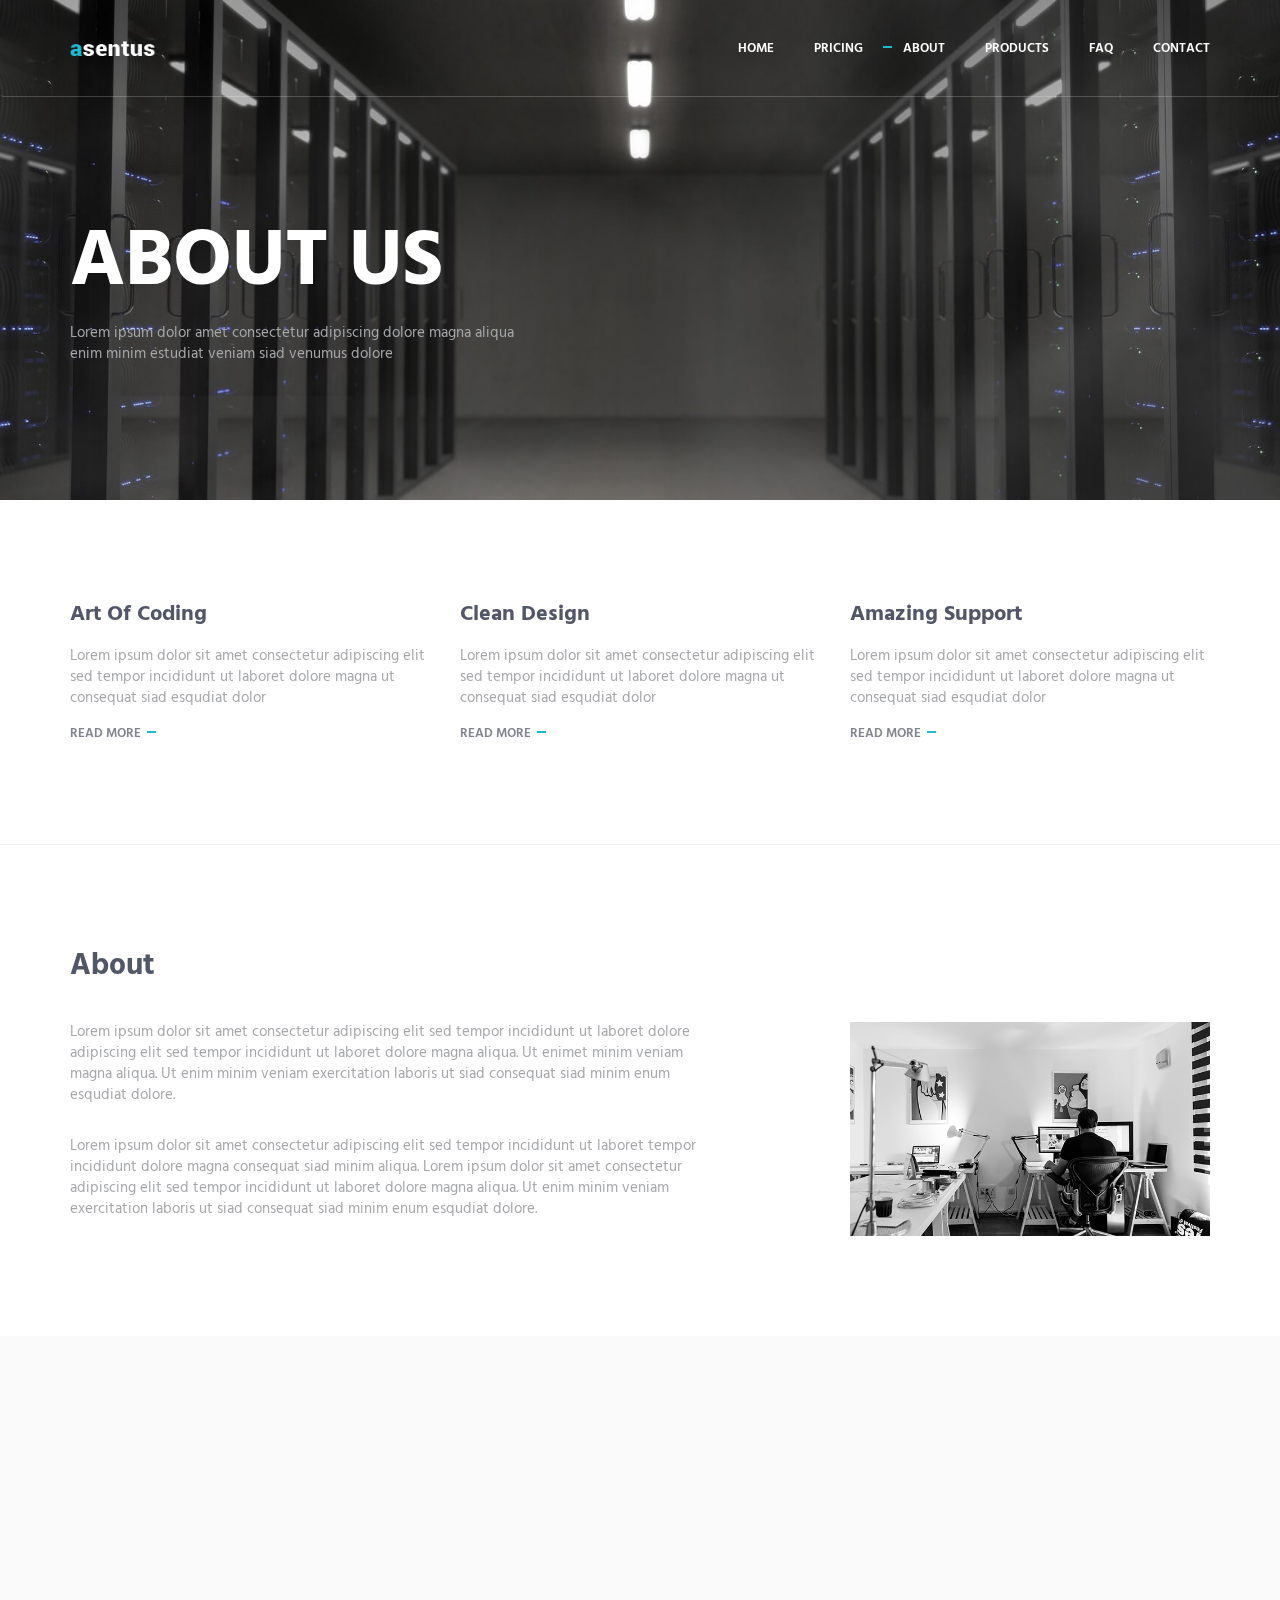
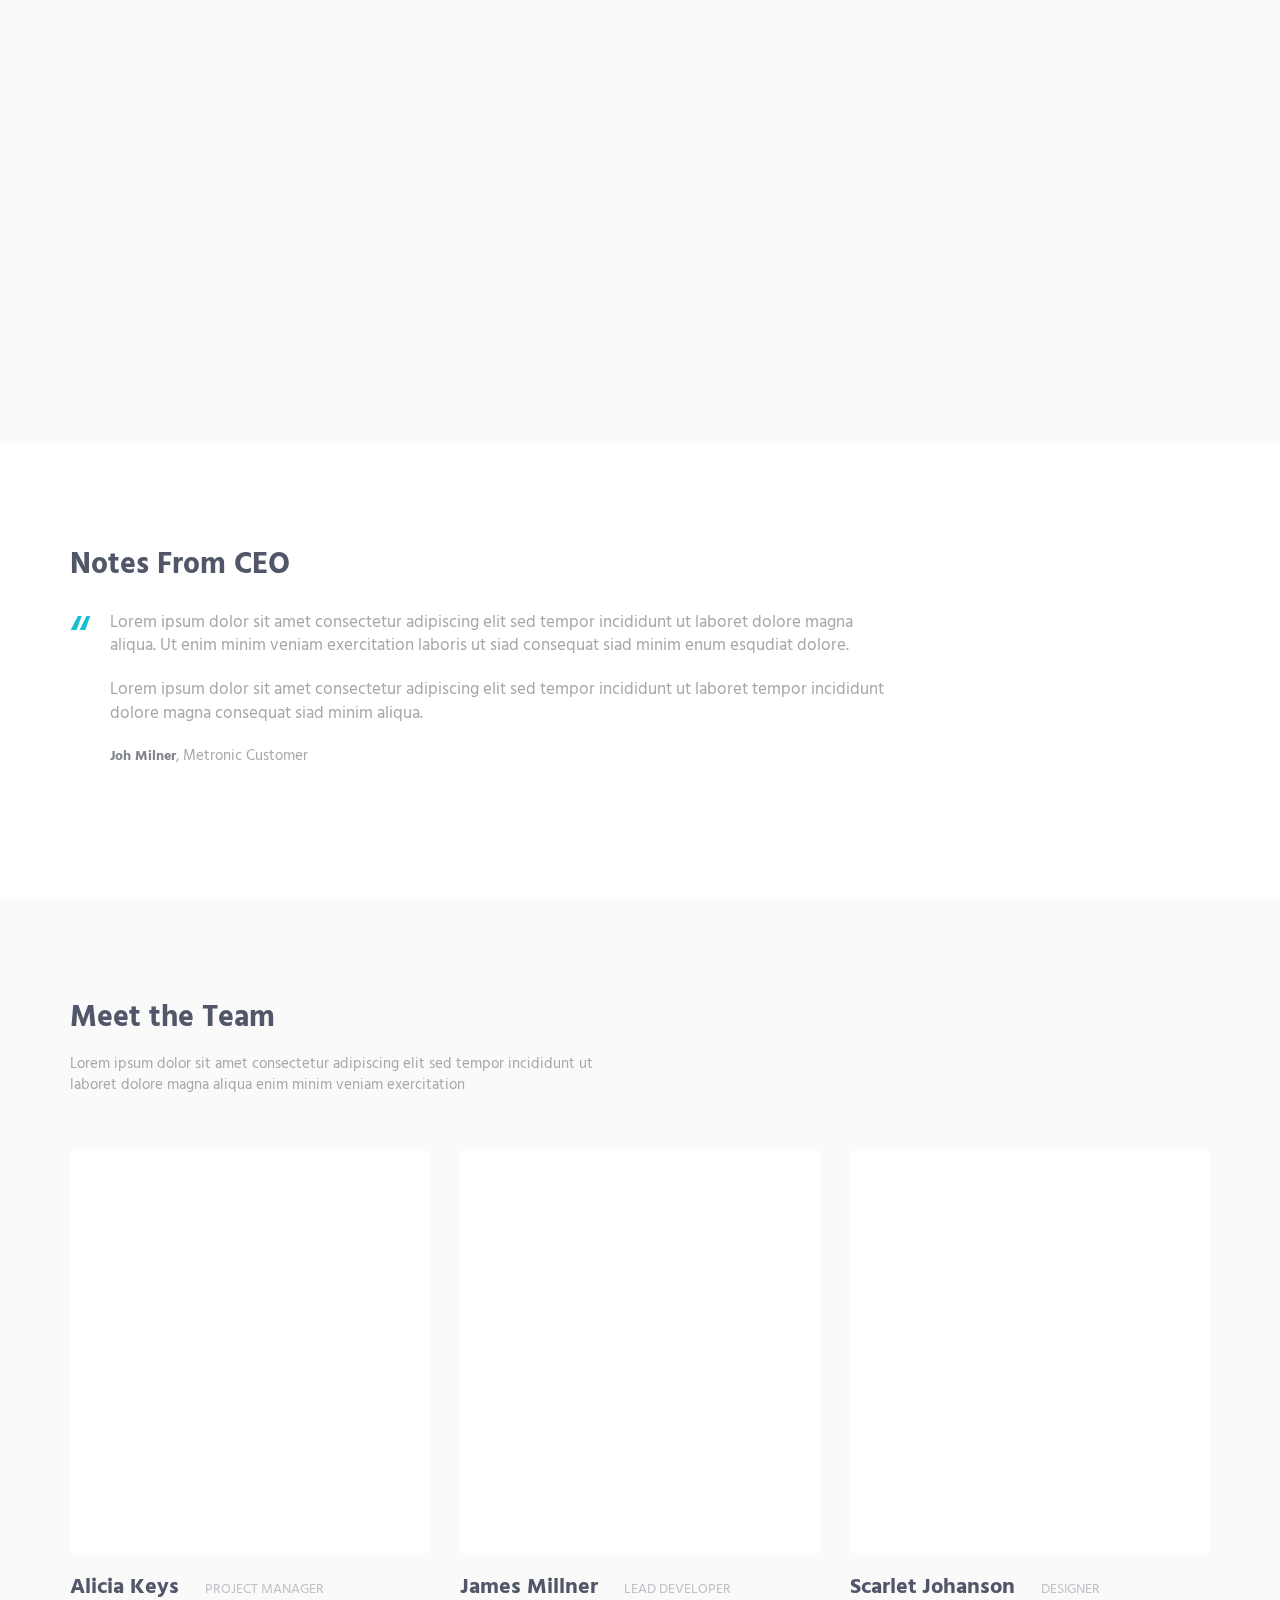
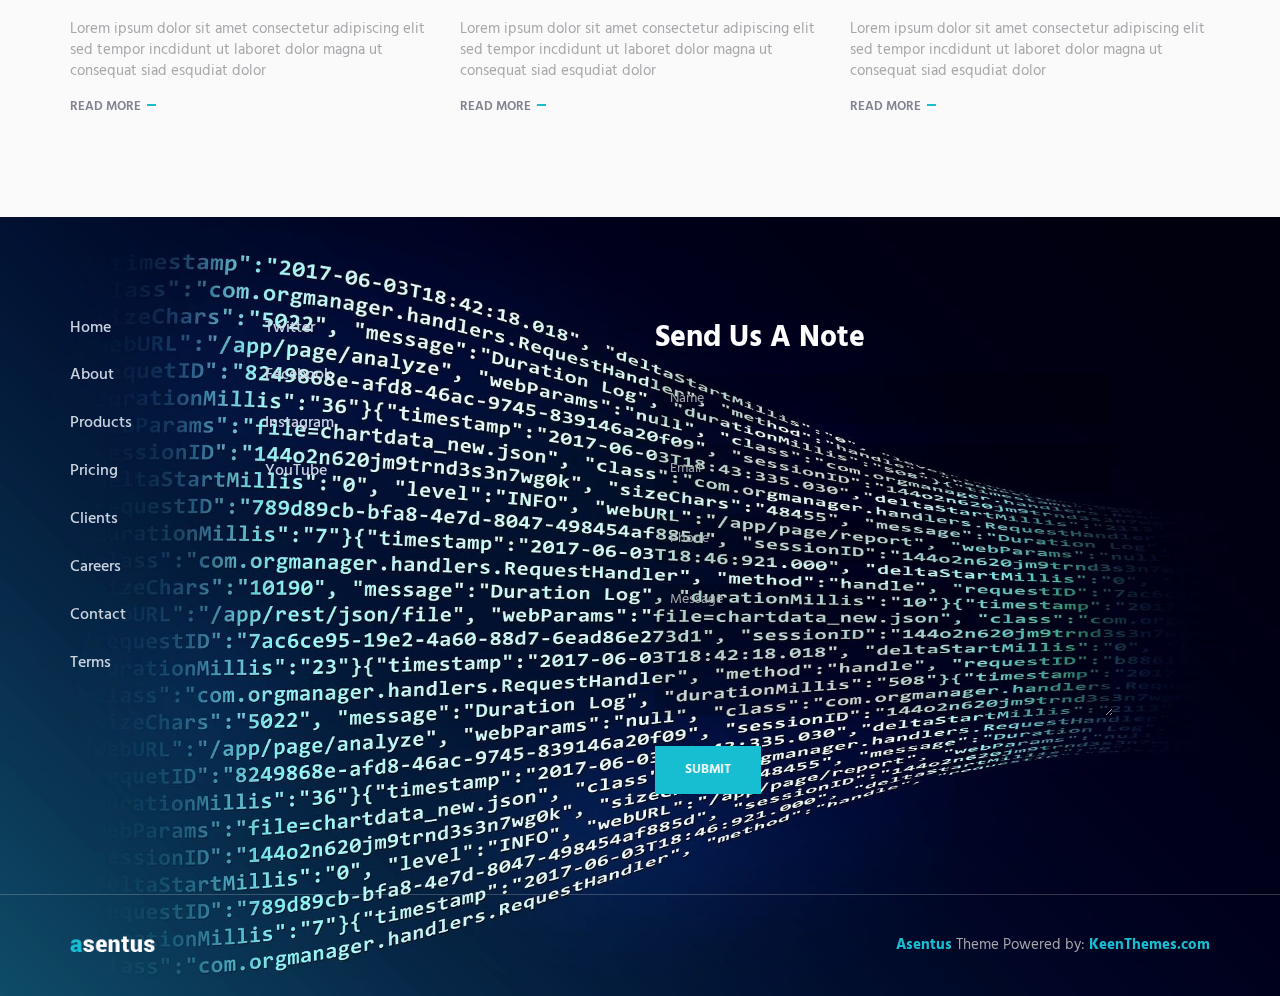
==== docs/about.html @ 5712c114 "init" ====
<!DOCTYPE html>
<!-- ==============================
    Project:        Metronic "Asentus" Frontend Freebie - Responsive HTML Template Based On Twitter Bootstrap 3.3.4
    Version:        1.0
    Author:         KeenThemes
    Primary use:    Corporate, Business Themes.
    Email:          support@keenthemes.com
    Follow:         http://www.twitter.com/keenthemes
    Like:           http://www.facebook.com/keenthemes
    Website:        http://www.keenthemes.com
    Premium:        Premium Metronic Admin Theme: http://themeforest.net/item/metronic-responsive-admin-dashboard-template/4021469?ref=keenthemes
================================== -->
<html lang="en" class="no-js">
    <!-- BEGIN HEAD -->
    <head>
        <meta charset="utf-8"/>
        <title>Metronic "Asentus" Frontend Freebie</title>
        <meta http-equiv="X-UA-Compatible" content="IE=edge">
        <meta content="width=device-width, initial-scale=1" name="viewport"/>
        <meta content="" name="description"/>
        <meta content="" name="author"/>

        <!-- GLOBAL MANDATORY STYLES -->
        <link href="http://fonts.googleapis.com/css?family=Hind:300,400,500,600,700" rel="stylesheet" type="text/css">
        <link href="vendor/simple-line-icons/simple-line-icons.min.css" rel="stylesheet" type="text/css"/>
        <link href="vendor/bootstrap/css/bootstrap.min.css" rel="stylesheet" type="text/css"/>

        <!-- PAGE LEVEL PLUGIN STYLES -->
        <link href="css/animate.css" rel="stylesheet">
        <link href="vendor/swiper/css/swiper.min.css" rel="stylesheet" type="text/css"/>

        <!-- THEME STYLES -->
        <link href="css/layout.min.css" rel="stylesheet" type="text/css"/>

        <!-- Favicon -->
        <link rel="shortcut icon" href="favicon.ico"/>
    </head>
    <!-- END HEAD -->

    <!-- BODY -->
    <body>

        <!--========== HEADER ==========-->
        <header class="header navbar-fixed-top">
            <!-- Navbar -->
            <nav class="navbar" role="navigation">
                <div class="container">
                    <!-- Brand and toggle get grouped for better mobile display -->
                    <div class="menu-container">
                        <button type="button" class="navbar-toggle" data-toggle="collapse" data-target=".nav-collapse">
                            <span class="sr-only">Toggle navigation</span>
                            <span class="toggle-icon"></span>
                        </button>

                        <!-- Logo -->
                        <div class="logo">
                            <a class="logo-wrap" href="index.html">
                                <img class="logo-img logo-img-main" src="img/logo.png" alt="Asentus Logo">
                                <img class="logo-img logo-img-active" src="img/logo-dark.png" alt="Asentus Logo">
                            </a>
                        </div>
                        <!-- End Logo -->
                    </div>

                    <!-- Collect the nav links, forms, and other content for toggling -->
                    <div class="collapse navbar-collapse nav-collapse">
                        <div class="menu-container">
                            <ul class="navbar-nav navbar-nav-right">
                                <li class="nav-item"><a class="nav-item-child nav-item-hover" href="index.html">Home</a></li>
                                <li class="nav-item"><a class="nav-item-child nav-item-hover" href="pricing.html">Pricing</a></li>
                                <li class="nav-item"><a class="nav-item-child nav-item-hover active" href="about.html">About</a></li>
                                <li class="nav-item"><a class="nav-item-child nav-item-hover" href="products.html">Products</a></li>
                                <li class="nav-item"><a class="nav-item-child nav-item-hover" href="faq.html">FAQ</a></li>
                                <li class="nav-item"><a class="nav-item-child nav-item-hover" href="contact.html">Contact</a></li>
                            </ul>
                        </div>
                    </div>
                    <!-- End Navbar Collapse -->
                </div>
            </nav>
            <!-- Navbar -->
        </header>
        <!--========== END HEADER ==========-->

        <!--========== PARALLAX ==========-->
        <div class="parallax-window" data-parallax="scroll" data-image-src="img/1920x1080/01.jpg">
            <div class="parallax-content container">
                <h1 class="carousel-title">About Us</h1>
                <p>Lorem ipsum dolor amet consectetur adipiscing dolore magna aliqua <br/> enim minim estudiat veniam siad venumus dolore</p>
            </div>
        </div>
        <!--========== PARALLAX ==========-->

        <!--========== PAGE LAYOUT ==========-->
        <!-- Features -->
        <div class="section-seperator">
            <div class="content-lg container">
                <div class="row">
                    <div class="col-sm-4 sm-margin-b-50">
                        <div class="wow fadeInLeft" data-wow-duration=".3" data-wow-delay=".3s">
                            <h3>Art Of Coding</h3>
                            <p>Lorem ipsum dolor sit amet consectetur adipiscing elit sed tempor incididunt ut laboret dolore magna ut consequat siad esqudiat dolor</p>
                            <a class="link" href="#">Read More</a>
                        </div>
                    </div>
                    <div class="col-sm-4 sm-margin-b-50">
                        <div class="wow fadeInLeft" data-wow-duration=".3" data-wow-delay=".2s">
                            <h3>Clean Design</h3>
                            <p>Lorem ipsum dolor sit amet consectetur adipiscing elit sed tempor incididunt ut laboret dolore magna ut consequat siad esqudiat dolor</p>
                            <a class="link" href="#">Read More</a>
                        </div>
                    </div>
                    <div class="col-sm-4">
                        <div class="wow fadeInLeft" data-wow-duration=".3" data-wow-delay=".1s">
                            <h3>Amazing Support</h3>
                            <p>Lorem ipsum dolor sit amet consectetur adipiscing elit sed tempor incididunt ut laboret dolore magna ut consequat siad esqudiat dolor</p>
                            <a class="link" href="#">Read More</a>
                        </div>
                    </div>
                </div>
                <!--// end row -->
            </div>
        </div>
        <!-- End Features -->

        <!-- About -->
        <div class="content-lg container">
            <div class="row margin-b-20">
                <div class="col-sm-6">
                    <h2>About</h2>
                </div>
            </div>
            <!--// end row -->

            <div class="row">
                <div class="col-sm-7 sm-margin-b-50">
                    <div class="margin-b-30">
                        <p>Lorem ipsum dolor sit amet consectetur adipiscing elit sed tempor incididunt ut laboret dolore adipiscing elit sed tempor incididunt ut laboret dolore magna aliqua. Ut enimet minim veniam magna aliqua. Ut enim minim veniam exercitation laboris ut siad consequat siad minim enum esqudiat dolore.</p>
                    </div>
                    <p>Lorem ipsum dolor sit amet consectetur adipiscing elit sed tempor incididunt ut laboret tempor incididunt dolore magna consequat siad minim aliqua. Lorem ipsum dolor sit amet consectetur adipiscing elit sed tempor incididunt ut laboret dolore magna aliqua. Ut enim minim veniam exercitation laboris ut siad consequat siad minim enum esqudiat dolore.</p>
                </div>
                <div class="col-sm-4 col-sm-offset-1">
                    <img class="img-responsive" src="img/640x380/01.jpg" alt="Our Office">
                </div>
            </div>
            <!--// end row -->
        </div>
        <!-- End About -->

        <!-- Service -->
        <div class="bg-color-sky-light" data-auto-height="true">
            <div class="content-lg container">
                <div class="row row-space-1 margin-b-2">
                    <div class="col-sm-4 sm-margin-b-2">
                        <div class="wow fadeInLeft" data-wow-duration=".3" data-wow-delay=".3s">
                            <div class="service" data-height="height">
                                <div class="service-element">
                                    <i class="service-icon icon-chemistry"></i>
                                </div>
                                <div class="service-info">
                                    <h3>Art Of Coding</h3>
                                    <p class="margin-b-5">Lorem ipsum dolor amet consectetur ut consequat siad esqudiat dolor</p>
                                </div>
                                <a href="#" class="content-wrapper-link"></a>    
                            </div>
                        </div>
                    </div>
                    <div class="col-sm-4 sm-margin-b-2">
                        <div class="wow fadeInLeft" data-wow-duration=".3" data-wow-delay=".2s">
                            <div class="service" data-height="height">
                                <div class="service-element">
                                    <i class="service-icon icon-screen-tablet"></i>
                                </div>
                                <div class="service-info">
                                    <h3>Responsive Design</h3>
                                    <p class="margin-b-5">Lorem ipsum dolor amet consectetur ut consequat siad esqudiat dolor</p>
                                </div>
                                <a href="#" class="content-wrapper-link"></a>    
                            </div>
                        </div>
                    </div>
                    <div class="col-sm-4">
                        <div class="wow fadeInLeft" data-wow-duration=".3" data-wow-delay=".1s">
                            <div class="service" data-height="height">
                                <div class="service-element">
                                    <i class="service-icon icon-badge"></i>
                                </div>
                                <div class="service-info">
                                    <h3>Feature Reach</h3>
                                    <p class="margin-b-5">Lorem ipsum dolor amet consectetur ut consequat siad esqudiat dolor</p>
                                </div>
                                <a href="#" class="content-wrapper-link"></a>    
                            </div>
                        </div>
                    </div>
                </div>
                <!--// end row -->

                <div class="row row-space-1">
                    <div class="col-sm-4 sm-margin-b-2">
                        <div class="wow fadeInLeft" data-wow-duration=".3" data-wow-delay=".4s">
                            <div class="service" data-height="height">
                                <div class="service-element">
                                    <i class="service-icon icon-notebook"></i>
                                </div>
                                <div class="service-info">
                                    <h3>Useful Documentation</h3>
                                    <p class="margin-b-5">Lorem ipsum dolor amet consectetur ut consequat siad esqudiat dolor</p>
                                </div>
                                <a href="#" class="content-wrapper-link"></a>    
                            </div>
                        </div>
                    </div>
                    <div class="col-sm-4 sm-margin-b-2">
                        <div class="wow fadeInLeft" data-wow-duration=".3" data-wow-delay=".5s">
                            <div class="service" data-height="height">
                                <div class="service-element">
                                    <i class="service-icon icon-speedometer"></i>
                                </div>
                                <div class="service-info">
                                    <h3>Fast Delivery</h3>
                                    <p class="margin-b-5">Lorem ipsum dolor amet consectetur ut consequat siad esqudiat dolor</p>
                                </div>
                                <a href="#" class="content-wrapper-link"></a>    
                            </div>
                        </div>
                    </div>
                    <div class="col-sm-4">
                        <div class="wow fadeInLeft" data-wow-duration=".3" data-wow-delay=".6s">
                            <div class="service" data-height="height">
                                <div class="service-element">
                                    <i class="service-icon icon-badge"></i>
                                </div>
                                <div class="service-info">
                                    <h3>Free Plugins</h3>
                                    <p class="margin-b-5">Lorem ipsum dolor amet consectetur ut consequat siad esqudiat dolor</p>
                                </div>
                                <a href="#" class="content-wrapper-link"></a>    
                            </div>
                        </div>
                    </div>
                </div>
                <!--// end row -->
            </div>
        </div>
        <!-- End Service -->

        <!-- Testimonials -->
        <div class="content-lg container">
            <div class="row">
                <div class="col-sm-9">
                    <h2>Notes From CEO</h2>

                    <!-- Swiper Testimonials -->
                    <div class="swiper-slider swiper-testimonials">
                        <!-- Swiper Wrapper -->
                        <div class="swiper-wrapper">
                            <div class="swiper-slide">
                                <blockquote class="blockquote">
                                    <div class="margin-b-20">
                                        Lorem ipsum dolor sit amet consectetur adipiscing elit sed tempor incididunt ut laboret dolore magna aliqua. Ut enim minim veniam exercitation laboris ut siad consequat siad minim enum esqudiat dolore.
                                    </div>
                                    <div class="margin-b-20">
                                        Lorem ipsum dolor sit amet consectetur adipiscing elit sed tempor incididunt ut laboret tempor incididunt dolore magna consequat siad minim aliqua.
                                    </div>
                                    <p><span class="fweight-700 color-link">Joh Milner</span>, Metronic Customer</p>
                                </blockquote>
                            </div>
                            <div class="swiper-slide">
                                <blockquote class="blockquote">
                                    <div class="margin-b-20">
                                        Duis aute irure dolor in reprehenderit in voluptate velit esse cillum dolore eu fugiat nulla pariatur. Excepteur sint occaecat cupidatat non proident, sunt in culpa qui officia deserunt mollit anim id est laborum.
                                    </div>
                                    <div class="margin-b-20">
                                        Ut enim ad minim veniam, quis nostrud exercitation ullamco laboris nisi ut aliquip ex ea commodo consequat.
                                    </div>
                                    <p><span class="fweight-700 color-link">Alex Clarson</span>, Metronic Customer</p>
                                </blockquote>
                            </div>
                        </div>
                        <!-- End Swiper Wrapper -->

                        <!-- Pagination -->
                        <div class="swiper-testimonials-pagination"></div>
                    </div>
                    <!-- End Swiper Testimonials -->
                </div>
            </div>
            <!--// end row -->
        </div>
        <!-- End Testimonials -->

        <!-- Team -->
        <div class="bg-color-sky-light">
            <div class="content-lg container">
                <div class="row margin-b-40">
                    <div class="col-sm-6">
                        <h2>Meet the Team</h2>
                        <p>Lorem ipsum dolor sit amet consectetur adipiscing elit sed tempor incididunt ut laboret dolore magna aliqua enim minim veniam exercitation</p>
                    </div>
                </div>
                <!--// end row -->

                <div class="row">
                    <!-- Team -->
                    <div class="col-sm-4 sm-margin-b-50">
                        <div class="bg-color-white margin-b-20">
                            <div class="wow zoomIn" data-wow-duration=".3" data-wow-delay=".1s">
                                <img class="img-responsive" src="img/770x860/01.jpg" alt="Team Image">
                            </div>
                        </div>
                        <h4><a href="#">Alicia Keys</a> <span class="text-uppercase margin-l-20">Project Manager</span></h4>
                        <p>Lorem ipsum dolor sit amet consectetur adipiscing elit sed tempor incdidunt ut laboret dolor magna ut consequat siad esqudiat dolor</p>
                        <a class="link" href="#">Read More</a>
                    </div>
                    <!-- End Team -->

                    <!-- Team -->
                    <div class="col-sm-4 sm-margin-b-50">
                        <div class="bg-color-white margin-b-20">
                            <div class="wow zoomIn" data-wow-duration=".3" data-wow-delay=".1s">
                                <img class="img-responsive" src="img/770x860/02.jpg" alt="Team Image">
                            </div>
                        </div>
                        <h4><a href="#">James Millner</a> <span class="text-uppercase margin-l-20">Lead Developer</span></h4>
                        <p>Lorem ipsum dolor sit amet consectetur adipiscing elit sed tempor incdidunt ut laboret dolor magna ut consequat siad esqudiat dolor</p>
                        <a class="link" href="#">Read More</a>
                    </div>
                    <!-- End Team -->

                    <!-- Team -->
                    <div class="col-sm-4 sm-margin-b-50">
                        <div class="bg-color-white margin-b-20">
                            <div class="wow zoomIn" data-wow-duration=".3" data-wow-delay=".1s">
                                <img class="img-responsive" src="img/770x860/03.jpg" alt="Team Image">
                            </div>
                        </div>
                        <h4><a href="#">Scarlet Johanson</a> <span class="text-uppercase margin-l-20">Designer</span></h4>
                        <p>Lorem ipsum dolor sit amet consectetur adipiscing elit sed tempor incdidunt ut laboret dolor magna ut consequat siad esqudiat dolor</p>
                        <a class="link" href="#">Read More</a>
                    </div>
                    <!-- End Team -->
                </div>
                <!--// end row -->
            </div>
        </div>
        <!-- End Team -->
        <!--========== END PAGE LAYOUT ==========-->

        <!--========== FOOTER ==========-->
        <footer class="footer">
            <!-- Links -->
            <div class="footer-seperator">
                <div class="content-lg container">
                    <div class="row">
                        <div class="col-sm-2 sm-margin-b-50">
                            <!-- List -->
                            <ul class="list-unstyled footer-list">
                                <li class="footer-list-item"><a class="footer-list-link" href="#">Home</a></li>
                                <li class="footer-list-item"><a class="footer-list-link" href="#">About</a></li>
                                <li class="footer-list-item"><a class="footer-list-link" href="#">Products</a></li>
                                <li class="footer-list-item"><a class="footer-list-link" href="#">Pricing</a></li>
                                <li class="footer-list-item"><a class="footer-list-link" href="#">Clients</a></li>
                                <li class="footer-list-item"><a class="footer-list-link" href="#">Careers</a></li>
                                <li class="footer-list-item"><a class="footer-list-link" href="#">Contact</a></li>
                                <li class="footer-list-item"><a class="footer-list-link" href="#">Terms</a></li>
                            </ul>
                            <!-- End List -->
                        </div>
                        <div class="col-sm-4 sm-margin-b-30">
                            <!-- List -->
                            <ul class="list-unstyled footer-list">
                                <li class="footer-list-item"><a class="footer-list-link" href="#">Twitter</a></li>
                                <li class="footer-list-item"><a class="footer-list-link" href="#">Facebook</a></li>
                                <li class="footer-list-item"><a class="footer-list-link" href="#">Instagram</a></li>
                                <li class="footer-list-item"><a class="footer-list-link" href="#">YouTube</a></li>
                            </ul>
                            <!-- End List -->
                        </div>
                        <div class="col-sm-5 sm-margin-b-30">
                            <h2 class="color-white">Send Us A Note</h2>
                            <input type="text" class="form-control footer-input margin-b-20" placeholder="Name" required>
                            <input type="email" class="form-control footer-input margin-b-20" placeholder="Email" required>
                            <input type="text" class="form-control footer-input margin-b-20" placeholder="Phone" required>
                            <textarea class="form-control footer-input margin-b-30" rows="6" placeholder="Message" required></textarea>
                            <button type="submit" class="btn-theme btn-theme-sm btn-base-bg text-uppercase">Submit</button>
                        </div>
                    </div>
                    <!--// end row -->
                </div>
            </div>
            <!-- End Links -->

            <!-- Copyright -->
            <div class="content container">
                <div class="row">
                    <div class="col-xs-6">
                        <img class="footer-logo" src="img/logo.png" alt="Asentus Logo">
                    </div>
                    <div class="col-xs-6 text-right">
                        <p class="margin-b-0"><a class="color-base fweight-700" href="http://keenthemes.com/preview/asentus/">Asentus</a> Theme Powered by: <a class="color-base fweight-700" href="http://www.keenthemes.com/">KeenThemes.com</a></p>
                    </div>
                </div>
                <!--// end row -->
            </div>
            <!-- End Copyright -->
        </footer>
        <!--========== END FOOTER ==========-->

        <!-- Back To Top -->
        <a href="javascript:void(0);" class="js-back-to-top back-to-top">Top</a>

        <!-- JAVASCRIPTS(Load javascripts at bottom, this will reduce page load time) -->
        <!-- CORE PLUGINS -->
        <script src="vendor/jquery.min.js" type="text/javascript"></script>
        <script src="vendor/jquery-migrate.min.js" type="text/javascript"></script>
        <script src="vendor/bootstrap/js/bootstrap.min.js" type="text/javascript"></script>

        <!-- PAGE LEVEL PLUGINS -->
        <script src="vendor/jquery.easing.js" type="text/javascript"></script>
        <script src="vendor/jquery.back-to-top.js" type="text/javascript"></script>
        <script src="vendor/jquery.smooth-scroll.js" type="text/javascript"></script>
        <script src="vendor/jquery.wow.min.js" type="text/javascript"></script>
        <script src="vendor/jquery.parallax.min.js" type="text/javascript"></script>
        <script src="vendor/swiper/js/swiper.jquery.min.js" type="text/javascript"></script>

        <!-- PAGE LEVEL SCRIPTS -->
        <script src="js/layout.min.js" type="text/javascript"></script>
        <script src="js/components/swiper.min.js" type="text/javascript"></script>
        <script src="js/components/wow.min.js" type="text/javascript"></script>

    </body>
    <!-- END BODY -->
</html>
---- docs/css/layout.min.css ----
@charset "UTF-8";.blockquote,.btn-theme,p{line-height:1.4}.btn-theme.active.focus,.btn-theme.active:focus,.btn-theme.focus,.btn-theme:active.focus,.btn-theme:active:focus,.btn-theme:focus,:active,:focus,a,a:active,a:focus,a:hover{outline:0}.btn-theme:hover,.service .service-element,.service .service-info,.service:hover .service-element,.service:hover .service-info{transition-duration:.3s;transition-property:all;transition-timing-function:cubic-bezier(.7,1,.7,1)}.blockquote,.header .nav-item-child,.link,a,body,em,h1,h2,h3,h4,h5,h6,li,li a,p,span{font-family:Hind,sans-serif}.back-to-top:focus,.back-to-top:hover,.btn-theme.focus,.btn-theme:focus,.btn-theme:hover,.content-wrapper-link,.header .logo-wrap:focus,.header .logo-wrap:hover,a:active,a:focus,a:hover,h1>a:focus,h2>a:focus,h3>a:focus,h4>a:focus,h5>a:focus,h6>a:focus{text-decoration:none}.back-to-top,.carousel-title,.header .nav-item-child,.link{text-transform:uppercase}.container-full-width:after,.masonry-grid:after{clear:both}html{overflow-x:hidden}body,html,html a{-webkit-font-smoothing:antialiased}p{font-size:15px;font-weight:400;color:#a6a7aa;margin-bottom:15px}em,li,li a{font-size:16px;font-weight:500;color:#515769}a{color:#81848f}a:active,a:focus,a:hover{color:#999caa}.link{position:relative;font-size:13px;font-weight:600}.link:after{position:absolute;top:8px;right:-15px;width:9px;height:2px;background:#17bed2;content:" "}span{font-size:14px;font-weight:400;color:#bfc1c7}h1,h2,h3,h4,h5,h6{font-weight:700;color:#515769;line-height:1.4;margin:0 0 15px}h1>a,h2>a,h3>a,h4>a,h5>a,h6>a{color:#515769}h1>a:hover,h2>a:hover,h3>a:hover,h4>a:hover,h5>a:hover,h6>a:hover{color:#999caa;text-decoration:none}h1{font-size:40px}h2{font-size:30px}h3,h4{font-size:22px}::selection{color:#fff;background:#17bed2;text-shadow:none}::-webkit-selection{color:#fff;background:#17bed2;text-shadow:none}::-moz-selection{color:#fff;background:#17bed2;text-shadow:none}.section-seperator{border-bottom:1px solid #edf0f2}.content-wrapper-link{position:absolute;top:0;left:0;right:0;bottom:0;display:block;z-index:3}.blockquote{position:relative;font-size:17px;font-weight:400;color:#a6a7aa;border-left:none;margin-left:20px}.blockquote:before{position:absolute;top:0;left:-20px;font-size:60px;display:inline-block;color:#17bed2;content:'“'}.btn-theme{position:relative;display:inline-block;text-align:center;background-image:none;border-style:solid;white-space:nowrap;vertical-align:middle;-ms-touch-action:manipulation;touch-action:manipulation;cursor:pointer;-webkit-user-select:none;-moz-user-select:none;-ms-user-select:none;user-select:none}.btn-theme.active,.btn-theme:active{background-image:none;outline:0}.btn-theme.disabled,.btn-theme[disabled],fieldset[disabled] .btn-theme{cursor:not-allowed;box-shadow:none;opacity:.65;pointer-events:none}.btn-white-brd{color:#fff;background:0 0;border-color:rgba(255,255,255,.3);border-width:1px}.btn-white-brd.focus,.btn-white-brd:focus,.btn-white-brd:hover{color:#515769;background:#fff;border-color:transparent}.btn-default-bg{color:#515769;background:#f3f4f5;border-color:transparent;border-width:0}.btn-base-bg,.btn-default-bg.focus,.btn-default-bg:focus,.btn-default-bg:hover{background:#17bed2;color:#fff;border-color:transparent}.btn-base-bg{border-width:0}.btn-base-bg.focus,.btn-base-bg:focus,.btn-base-bg:hover{color:#fff;background:#63cbd7;border-color:transparent}.footer .footer-seperator,.header .navbar{border-bottom:1px solid rgba(255,255,255,.2)}.btn-theme-sm{font-size:13px;font-weight:600;padding:15px 30px}.pricing{padding:70px 45px;background:#fff;margin-top:50px}@media (max-width:768px){.pricing{margin-top:0}}.pricing.pricing-active{padding-top:110px;padding-bottom:110px;margin-top:10px}@media (max-width:768px){.pricing.pricing-active{margin-top:0}}.pricing .pricing-icon{display:block;font-size:30px;color:#999caa;margin-bottom:30px}.pricing .pricing-list-item{position:relative;font-size:13px;color:#81848f;padding-left:20px;margin-bottom:10px}.pricing .pricing-list-item:before{position:absolute;top:7px;left:0;width:9px;height:2px;background:#17bed2;content:" ";margin-right:10px}@media (max-width:991px){.promo-section .promo-section-col{padding-top:100px;padding-bottom:100px}}@media (min-width:992px){.promo-section{position:relative;height:400px}.promo-section .promo-section-col{width:45%}.promo-section .promo-section-img-left{position:absolute;top:0;right:50%}.promo-section .promo-section-img-right{position:absolute;top:0;left:50%}.promo-section .ver-center{display:table;height:400px}.promo-section .ver-center-aligned{display:table-cell;vertical-align:middle}}.service{background:#fff;padding:50px}.service .service-element,.service .service-info{-webkit-transform:translate3d(0,0,0);-moz-transform:translate3d(0,0,0);transform:translate3d(0,0,0)}.service .service-icon{display:block;font-size:30px;color:#999caa;margin-bottom:30px}.header .logo-img,.header .logo-img-main,.header .logo-wrap{display:inline-block}.service:hover .service-element{opacity:0;-webkit-transform:translate3d(0,-100%,0);-moz-transform:translate3d(0,-100%,0);transform:translate3d(0,-100%,0)}.service:hover .service-info{-webkit-transform:translate3d(0,-30%,0);-moz-transform:translate3d(0,-30%,0);transform:translate3d(0,-30%,0)}.work,.work .work-overlay{position:relative}.work .work-content,.work .work-overlay:before{position:absolute;transition-property:all;transition-timing-function:cubic-bezier(.7,1,.7,1);transition-duration:.3s;left:0}.work .work-overlay:before{top:0;width:100%;height:100%;background:0 0;content:" "}.work .work-content{bottom:0;opacity:0;padding:25px;-webkit-transform:translate3d(0,20px,0);-moz-transform:translate3d(0,20px,0);transform:translate3d(0,20px,0)}.work:hover .work-overlay:before{background:rgba(0,0,0,.5);transition-duration:.3s;transition-property:all;transition-timing-function:cubic-bezier(.7,1,.7,1)}.work:hover .work-content{opacity:1;-webkit-transform:translate3d(0,0,0);-moz-transform:translate3d(0,0,0);transform:translate3d(0,0,0);transition-duration:.3s;transition-property:all;transition-timing-function:cubic-bezier(.7,1,.7,1)}.footer{background:url(../img/1920x1080/03.jpg) center center no-repeat;background-size:cover}.footer .footer-list{margin-bottom:0}.footer .footer-list-item{color:#cbd3e1;margin-bottom:25px}.footer .footer-list-link{color:#cbd3e1}.footer .footer-list-link:hover{color:#fff}.footer .footer-input{background:rgba(0,0,0,.15)}.footer .footer-logo{width:85px;height:auto}.navbar-fixed-top .navbar-collapse{max-height:100%}.header .navbar{margin-bottom:0;transition-duration:.3s;transition-property:all;transition-timing-function:cubic-bezier(.7,1,.7,1)}.header .navbar-toggle{width:25px;height:25px;border:none;padding:0;margin:35px 0}.header .navbar-toggle .toggle-icon{position:relative;width:21px;height:1px;display:inline-block;background:#515769;transition-duration:.3s;transition-property:all;transition-timing-function:cubic-bezier(.7,1,.7,1)}.header .navbar-toggle .toggle-icon:after,.header .navbar-toggle .toggle-icon:before{position:absolute;left:0;background:#515769;content:" "}.header .navbar-toggle .toggle-icon:before{width:10px;height:1px;bottom:10px;-webkit-transform:rotate(0);-moz-transform:rotate(0);transform:rotate(0);transition-duration:.3s;transition-property:all;transition-timing-function:cubic-bezier(.7,1,.7,1)}.header .navbar-toggle .toggle-icon:after{width:16px;height:1px;top:-5px;-webkit-transform:rotate(0);-moz-transform:rotate(0);transform:rotate(0);transition-duration:.3s;transition-property:all;transition-timing-function:cubic-bezier(.7,1,.7,1)}.header .navbar-toggle:hover .toggle-icon{background:#17bed2;transition-duration:.3s;transition-property:all;transition-timing-function:cubic-bezier(.7,1,.7,1)}.header .navbar-toggle:hover .toggle-icon:after,.header .navbar-toggle:hover .toggle-icon:before{width:21px;height:1px;background:#17bed2;transition-duration:.3s;transition-property:all;transition-timing-function:cubic-bezier(.7,1,.7,1)}.header .logo-img-active,.header .logo-img-main,.header .nav-item .nav-item-hover.active:after,.header .nav-item:hover .nav-item-hover:after{transition-duration:.4s;transition-property:all;transition-timing-function:cubic-bezier(.7,1,.7,1)}.header .navbar-toggle:hover .toggle-icon.is-clicked{background:rgba(81,87,105,0)}.header .logo{width:100px;height:100px;float:left;max-height:95px;line-height:65px}.header .logo-wrap{padding:15px 0}.header .logo-img{width:85px;height:auto;max-width:100%;max-height:100%;vertical-align:middle}.header .logo-img-active{display:none}.header .nav-item,.header .nav-item-child{display:block;position:relative}.header .navbar-nav{padding-left:0;margin-bottom:0;list-style:none}.header .nav-item:last-child .nav-item-child{padding-right:0}.header .nav-item .nav-item-hover.active:after,.header .nav-item:hover .nav-item-hover:after{opacity:1}.header .nav-item-child{font-size:13px;font-weight:600;color:#fff;line-height:55px;padding:20px;transition-duration:.3s;transition-property:all;transition-timing-function:cubic-bezier(.7,1,.7,1)}.header .nav-item-hover{position:relative}.header .nav-item-hover:after{position:absolute;top:45px;left:0;width:9px;height:2px;background:#17bed2;opacity:0;content:" ";transition-duration:.4s;transition-property:all;transition-timing-function:cubic-bezier(.7,1,.7,1)}@media (max-width:991px){.header{background:#fff}.header .navbar-toggle{display:block}.header .navbar-collapse.collapse{display:none!important}.header .navbar-collapse.collapse.in{display:block!important}.header .nav-collapse{padding-left:0;padding-right:0}.header .navbar-nav{margin:0;float:none}.header .navbar-nav .nav-item{float:none}.header .menu-container:after,.header .menu-container:before{content:" ";display:table}.header .menu-container:after{clear:both}.header .logo .logo-img-main{display:none}.header .logo .logo-img-active{display:inline-block}.header .nav-item-child{color:#515769;line-height:1.4;padding:12px 12px 12px 15px}.header .nav-item-hover:after{position:absolute;top:19px}}@media (max-width:767px){.header .menu-container{padding-left:15px;padding-right:15px;margin-left:0;margin-right:0}.header .navbar>.container,.header .navbar>.container>.nav-collapse{padding-left:0;padding-right:0;margin-left:0;margin-right:0}.header .navbar>.container{width:auto}}@media (min-width:992px){.header .navbar-nav-right{float:right}.page-on-scroll .header .navbar{background:#fff;border-bottom-color:#f0f0f0;transition-duration:.3s;transition-property:all;transition-timing-function:cubic-bezier(.7,1,.7,1)}.page-on-scroll .header .logo-img-active,.page-on-scroll .header .logo-img-main{transition-duration:.4s;transition-property:all;transition-timing-function:cubic-bezier(.7,1,.7,1)}.page-on-scroll .header .logo-img-main{display:none}.page-on-scroll .header .logo-img-active{display:inline-block}.page-on-scroll .header .nav-item-child{color:#515769;transition-duration:.3s;transition-property:all;transition-timing-function:cubic-bezier(.7,1,.7,1)}}.contact-list>li{font-size:13px;color:#81848f;margin-bottom:10px}.back-to-top,.back-to-top:hover{color:#fff;transition-property:all;transition-timing-function:cubic-bezier(.7,1,.7,1);transition-duration:.3s}.back-to-top{position:fixed;right:10px;bottom:10px;display:inline-block;z-index:9;width:40px;height:40px;font-size:11px;font-weight:400;text-align:center;line-height:3;letter-spacing:1px;background:#515769;border-radius:3px;visibility:hidden;opacity:0;padding:5px;-webkit-transform:translate3d(0,50px,0);-moz-transform:translate3d(0,50px,0);transform:translate3d(0,50px,0)}.back-to-top.back-to-top-is-visible{visibility:visible;opacity:.6;-webkit-transform:translate3d(0,0,0);-moz-transform:translate3d(0,0,0);transform:translate3d(0,0,0);transition-duration:.3s;transition-property:all;transition-timing-function:cubic-bezier(.7,1,.7,1)}.back-to-top.back-to-top-is-visible:hover{opacity:1;transition-duration:.3s;transition-property:all;transition-timing-function:cubic-bezier(.7,1,.7,1)}.back-to-top.back-to-top-fade-out{opacity:.4}.back-to-top.back-to-top-fade-out:hover{opacity:1;transition-duration:.3s;transition-property:all;transition-timing-function:cubic-bezier(.7,1,.7,1)}.swiper-clients-img,.swiper-clients-img:hover{transition-duration:.2s;transition-property:all;transition-timing-function:cubic-bezier(.7,1,.7,1)}.form-control{height:50px;font-size:14px;font-weight:400;color:#a6a7aa;background:#fafafa;border:none;box-shadow:none;border-radius:0;padding-left:15px}.form-control::-moz-placeholder{color:#a6a7aa}.form-control:-ms-input-placeholder{color:#a6a7aa}.form-control::-webkit-input-placeholder{color:#a6a7aa}.form-control:focus{color:#515769;box-shadow:none}.form-control:focus::-moz-placeholder{color:#515769}.form-control:focus:-ms-input-placeholder{color:#515769}.form-control:focus::-webkit-input-placeholder{color:#515769}.full-screen{background-size:cover;background-position:center;background-repeat:no-repeat}.carousel-indicators{left:auto;width:auto;padding-left:0;margin-left:0}.carousel-centered{position:absolute;top:50%;-webkit-transform:translate3d(0,-50%,0);-moz-transform:translate3d(0,-50%,0);transform:translate3d(0,-50%,0)}.carousel-title{font-size:80px;font-weight:700;color:#fff;line-height:1.1}@media (max-width:768px){.carousel-title{font-size:60px}}.gm-style>div:first-child>div+div>div:last-child>div>div:first-child>div,.gm-style>div:first-child>div+div>div:last-child>div>div:first-child>div>div>div{background-color:#fff!important;box-shadow:none!important}.gm-style>div:first-child>div+div>div:last-child>div>div:first-child>div:first-child,.gm-style>div:first-child>div+div>div:last-child>div>div:last-child>img{display:none}.gm-style>div:first-child>div+div>div:last-child>div>div:last-child{overflow:inherit!important}.overflow-h,.swiper-slider{overflow:hidden}.gm-style>div:first-child>div+div>div:last-child>div>div:last-child:after{position:absolute;top:0;right:0;font-size:15px;font-family:Simple-Line-Icons;color:#515769;content:"\e082"}.gm-style-iw{top:22px!important;left:22px!important}.masonry-grid{position:relative;margin:0 -2px}.masonry-grid:after,.masonry-grid:before{content:" ";display:table}.masonry-grid .masonry-grid-item{display:block;float:left;vertical-align:top;padding:0 2px;margin-bottom:4px}.masonry-grid .masonry-grid-item.col-12{width:100%}.masonry-grid .masonry-grid-item.col-11{width:91.66666667%}.masonry-grid .masonry-grid-item.col-10{width:83.33333333%}.masonry-grid .masonry-grid-item.col-9{width:75%}.masonry-grid .masonry-grid-item.col-8{width:66.66666667%}.masonry-grid .masonry-grid-item.col-7{width:58.33333333%}.masonry-grid .masonry-grid-item.col-6{width:50%}.masonry-grid .masonry-grid-item.col-5{width:41.66666667%}.masonry-grid .masonry-grid-item.col-4{width:33.33333333%}.masonry-grid .masonry-grid-item.col-3{width:25%}.masonry-grid .masonry-grid-item.col-2{width:16.66666667%}.masonry-grid .masonry-grid-item.col-1{width:8.33333333%}@media (max-width:768px){.masonry-grid .masonry-grid-item,.masonry-grid .masonry-grid-item.col-1,.masonry-grid .masonry-grid-item.col-10,.masonry-grid .masonry-grid-item.col-11,.masonry-grid .masonry-grid-item.col-12,.masonry-grid .masonry-grid-item.col-2,.masonry-grid .masonry-grid-item.col-3,.masonry-grid .masonry-grid-item.col-4,.masonry-grid .masonry-grid-item.col-5,.masonry-grid .masonry-grid-item.col-6,.masonry-grid .masonry-grid-item.col-7,.masonry-grid .masonry-grid-item.col-8,.masonry-grid .masonry-grid-item.col-9{width:50%}}@media (max-width:600px){.masonry-grid .masonry-grid-item,.masonry-grid .masonry-grid-item.col-1,.masonry-grid .masonry-grid-item.col-10,.masonry-grid .masonry-grid-item.col-11,.masonry-grid .masonry-grid-item.col-12,.masonry-grid .masonry-grid-item.col-2,.masonry-grid .masonry-grid-item.col-3,.masonry-grid .masonry-grid-item.col-4,.masonry-grid .masonry-grid-item.col-5,.masonry-grid .masonry-grid-item.col-6,.masonry-grid .masonry-grid-item.col-7,.masonry-grid .masonry-grid-item.col-8,.masonry-grid .masonry-grid-item.col-9{width:100%}}.swiper-slider{position:relative;width:100%;height:100%}.swiper-clients-img{display:block;width:190px;height:auto;margin:0 auto;opacity:1;cursor:pointer}.swiper-clients-img:hover{opacity:.8}.color-base{color:#17bed2}.color-white{color:#fff}.color-heading{color:#515769}.color-subtitle{color:#a6a7aa}.color-link{color:#81848f}.color-link-hover{color:#999caa}.color-sky-light{color:#fafafa}.bg-color-base{background:#17bed2}.bg-color-white{background:#fff}.bg-color-heading{background:#515769}.bg-color-subtitle{background:#a6a7aa}.bg-color-link{background:#81848f}.bg-color-link-hover{background:#999caa}.bg-color-sky-light{background:#fafafa}.row-space-1{margin-right:-1px;margin-left:-1px}.row-space-1>[class*=col-]{padding-left:1px;padding-right:1px}.content{padding-top:40px;padding-bottom:40px}.content-sm{padding-top:60px;padding-bottom:60px}.content-md{padding-top:80px;padding-bottom:80px}.content-lg{padding-top:100px;padding-bottom:100px}.parallax-content{padding-top:220px;padding-bottom:120px}.full-width{width:100%;height:auto}.container-full-width{width:100%}.container-full-width:after,.container-full-width:before{content:" ";display:table}.fweight-300{font-weight:300!important}.fweight-400{font-weight:400!important}.fweight-500{font-weight:500!important}.fweight-600{font-weight:600!important}.fweight-700{font-weight:700!important}.margin-l-0{margin-left:0!important}.margin-l-5{margin-left:5px!important}.margin-l-10{margin-left:10px!important}.margin-l-20{margin-left:20px!important}.margin-r-0{margin-right:0!important}.margin-r-5{margin-right:5px!important}.margin-r-10{margin-right:10px!important}.margin-r-20{margin-right:20px!important}.margin-b-0{margin-bottom:0!important}.margin-b-2{margin-bottom:2px!important}.margin-b-5{margin-bottom:5px!important}.margin-b-10{margin-bottom:10px!important}.margin-b-20{margin-bottom:20px!important}.margin-b-30{margin-bottom:30px!important}.margin-b-40{margin-bottom:40px!important}.margin-b-50{margin-bottom:50px!important}.margin-b-60{margin-bottom:60px!important}.margin-b-70{margin-bottom:70px!important}.margin-b-80{margin-bottom:80px!important}.margin-b-90{margin-bottom:90px!important}.margin-b-100{margin-bottom:100px!important}@media (max-width:992px){.md-margin-b-0{margin-bottom:0!important}.md-margin-b-2{margin-bottom:2px!important}.md-margin-b-5{margin-bottom:5px!important}.md-margin-b-10{margin-bottom:10px!important}.md-margin-b-20{margin-bottom:20px!important}.md-margin-b-30{margin-bottom:30px!important}.md-margin-b-40{margin-bottom:40px!important}.md-margin-b-50{margin-bottom:50px!important}.md-margin-b-60{margin-bottom:60px!important}.md-margin-b-70{margin-bottom:70px!important}.md-margin-b-80{margin-bottom:80px!important}.md-margin-b-90{margin-bottom:90px!important}.md-margin-b-100{margin-bottom:100px!important}}@media (max-width:768px){.sm-margin-b-0{margin-bottom:0!important}.sm-margin-b-2{margin-bottom:2px!important}.sm-margin-b-5{margin-bottom:5px!important}.sm-margin-b-10{margin-bottom:10px!important}.sm-margin-b-20{margin-bottom:20px!important}.sm-margin-b-30{margin-bottom:30px!important}.sm-margin-b-40{margin-bottom:40px!important}.sm-margin-b-50{margin-bottom:50px!important}.sm-margin-b-60{margin-bottom:60px!important}.sm-margin-b-70{margin-bottom:70px!important}.sm-margin-b-80{margin-bottom:80px!important}.sm-margin-b-90{margin-bottom:90px!important}.sm-margin-b-100{margin-bottom:100px!important}}@media (max-width:480px){.xs-margin-b-0{margin-bottom:0!important}.xs-margin-b-2{margin-bottom:2px!important}.xs-margin-b-5{margin-bottom:5px!important}.xs-margin-b-10{margin-bottom:10px!important}.xs-margin-b-20{margin-bottom:20px!important}.xs-margin-b-30{margin-bottom:30px!important}.xs-margin-b-40{margin-bottom:40px!important}.xs-margin-b-50{margin-bottom:50px!important}.xs-margin-b-60{margin-bottom:60px!important}.xs-margin-b-70{margin-bottom:70px!important}.xs-margin-b-80{margin-bottom:80px!important}.xs-margin-b-90{margin-bottom:90px!important}.xs-margin-b-100{margin-bottom:100px!important}}.height-100{height:100px!important}.height-200{height:200px!important}.height-300{height:300px!important}.height-400{height:400px!important}
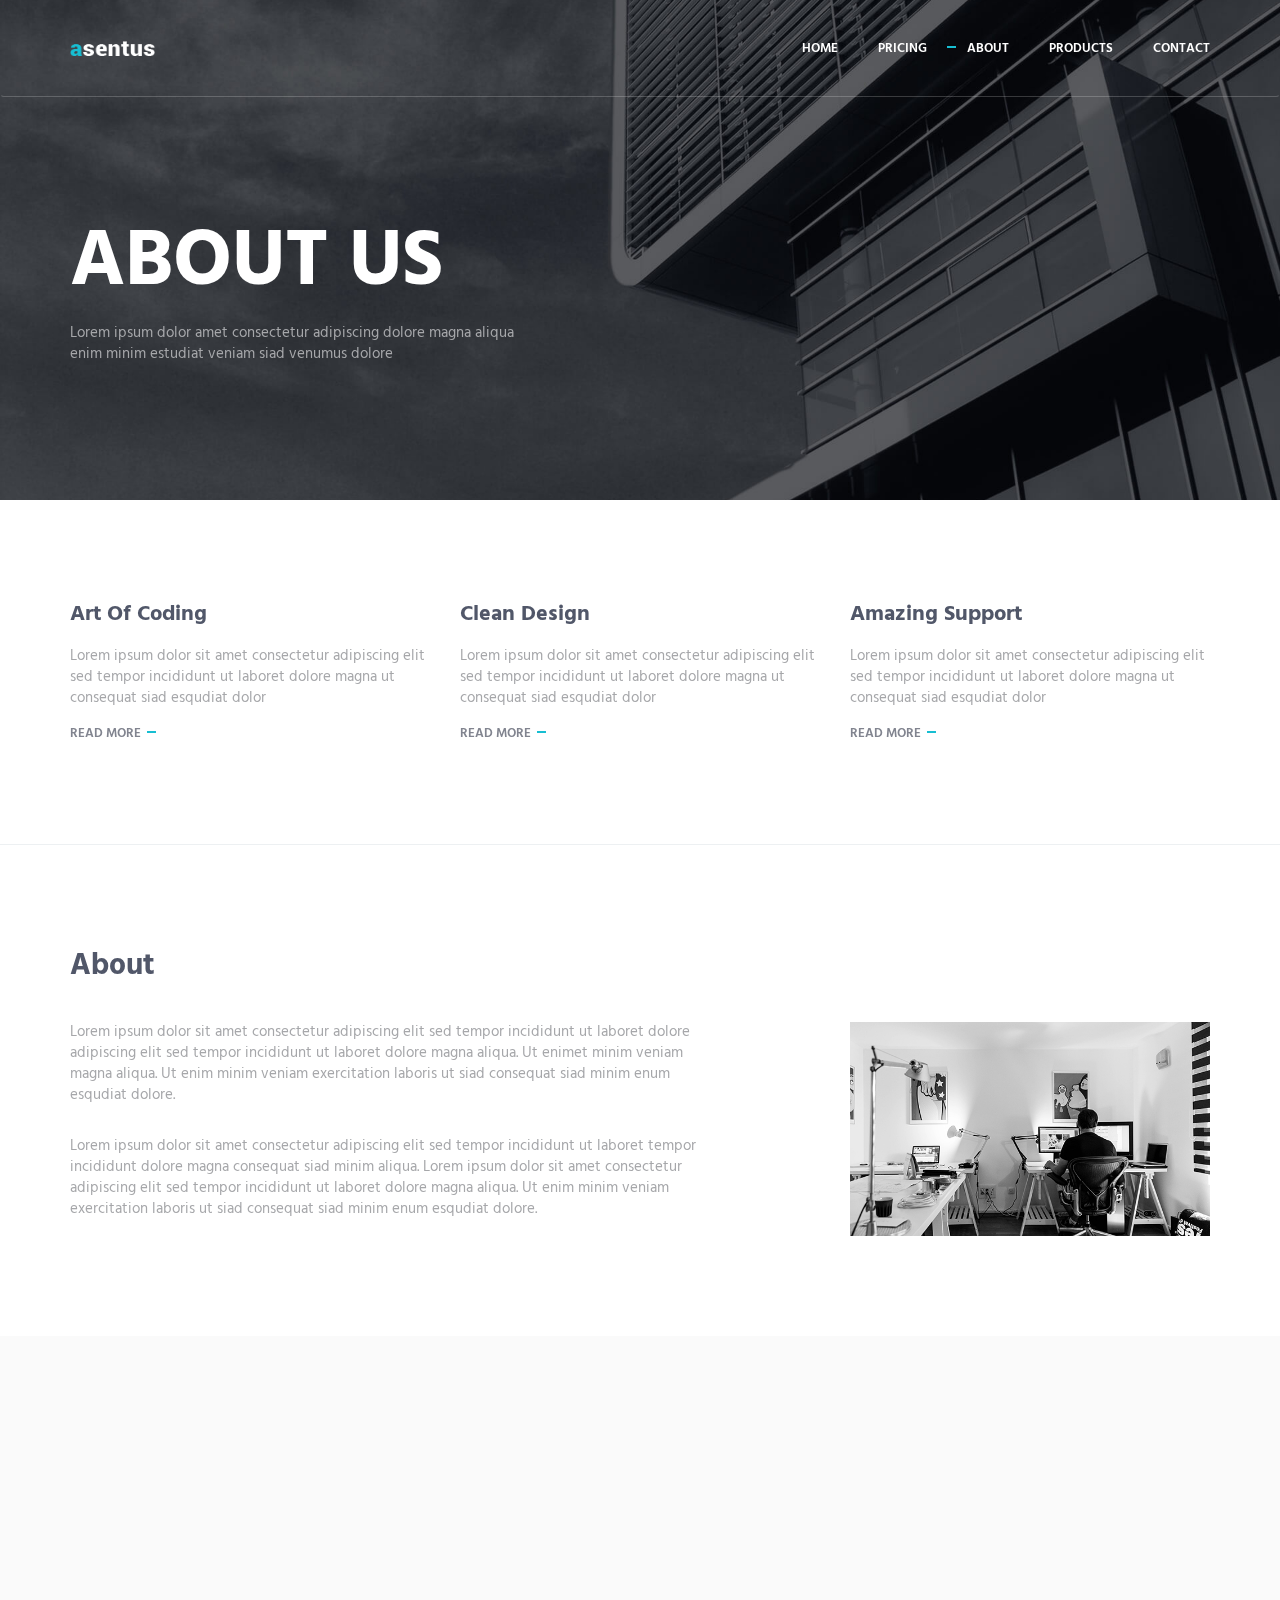
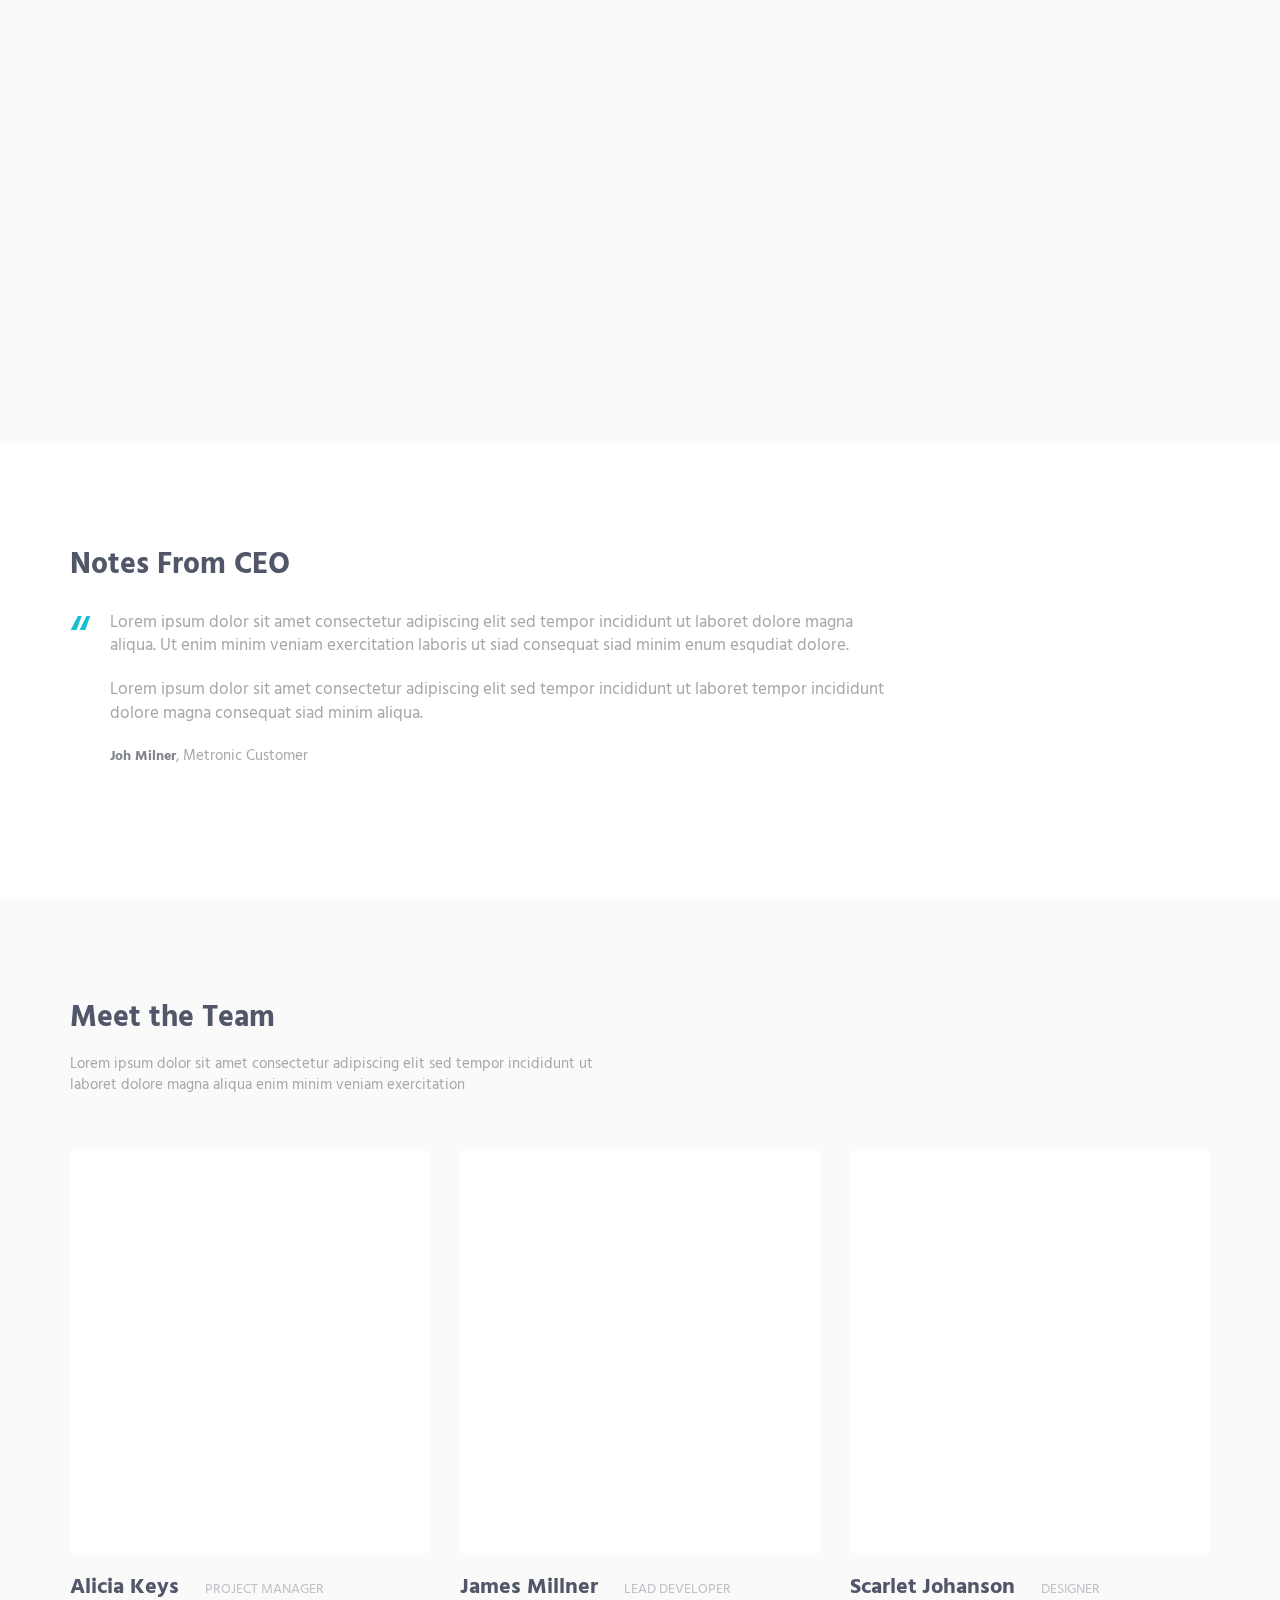
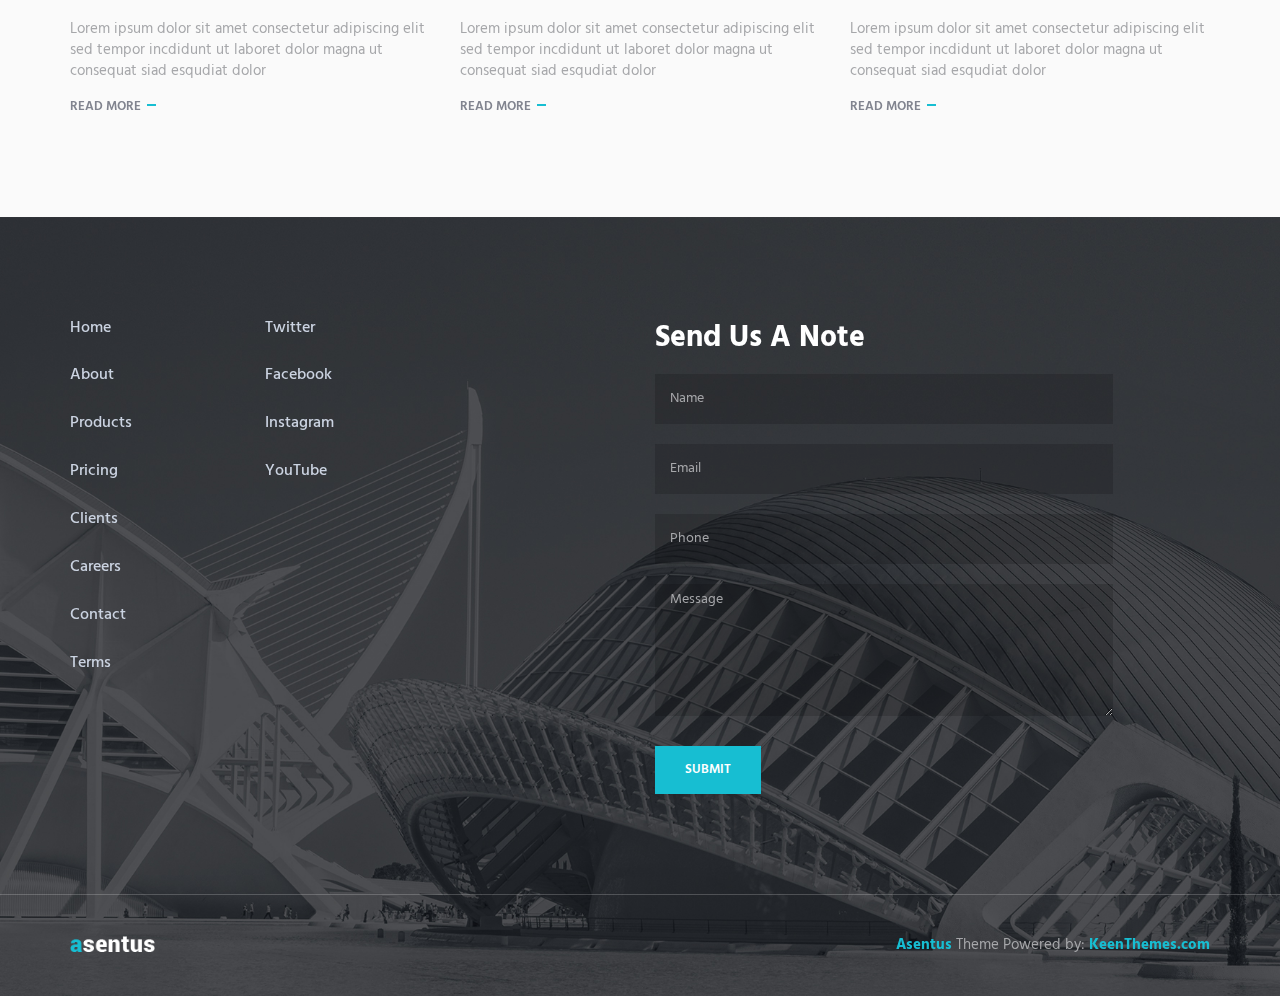
==== commit 3d6f9b46: "transform to landing page" ====
--- a/docs/about.html
+++ b/docs/about.html
@@ -1,15 +1,5 @@
 <!DOCTYPE html>
-<!-- ==============================
-    Project:        Metronic "Asentus" Frontend Freebie - Responsive HTML Template Based On Twitter Bootstrap 3.3.4
-    Version:        1.0
-    Author:         KeenThemes
-    Primary use:    Corporate, Business Themes.
-    Email:          support@keenthemes.com
-    Follow:         http://www.twitter.com/keenthemes
-    Like:           http://www.facebook.com/keenthemes
-    Website:        http://www.keenthemes.com
-    Premium:        Premium Metronic Admin Theme: http://themeforest.net/item/metronic-responsive-admin-dashboard-template/4021469?ref=keenthemes
-================================== -->
+
 <html lang="en" class="no-js">
     <!-- BEGIN HEAD -->
     <head>
@@ -70,7 +60,6 @@
                                 <li class="nav-item"><a class="nav-item-child nav-item-hover" href="pricing.html">Pricing</a></li>
                                 <li class="nav-item"><a class="nav-item-child nav-item-hover active" href="about.html">About</a></li>
                                 <li class="nav-item"><a class="nav-item-child nav-item-hover" href="products.html">Products</a></li>
-                                <li class="nav-item"><a class="nav-item-child nav-item-hover" href="faq.html">FAQ</a></li>
                                 <li class="nav-item"><a class="nav-item-child nav-item-hover" href="contact.html">Contact</a></li>
                             </ul>
                         </div>
